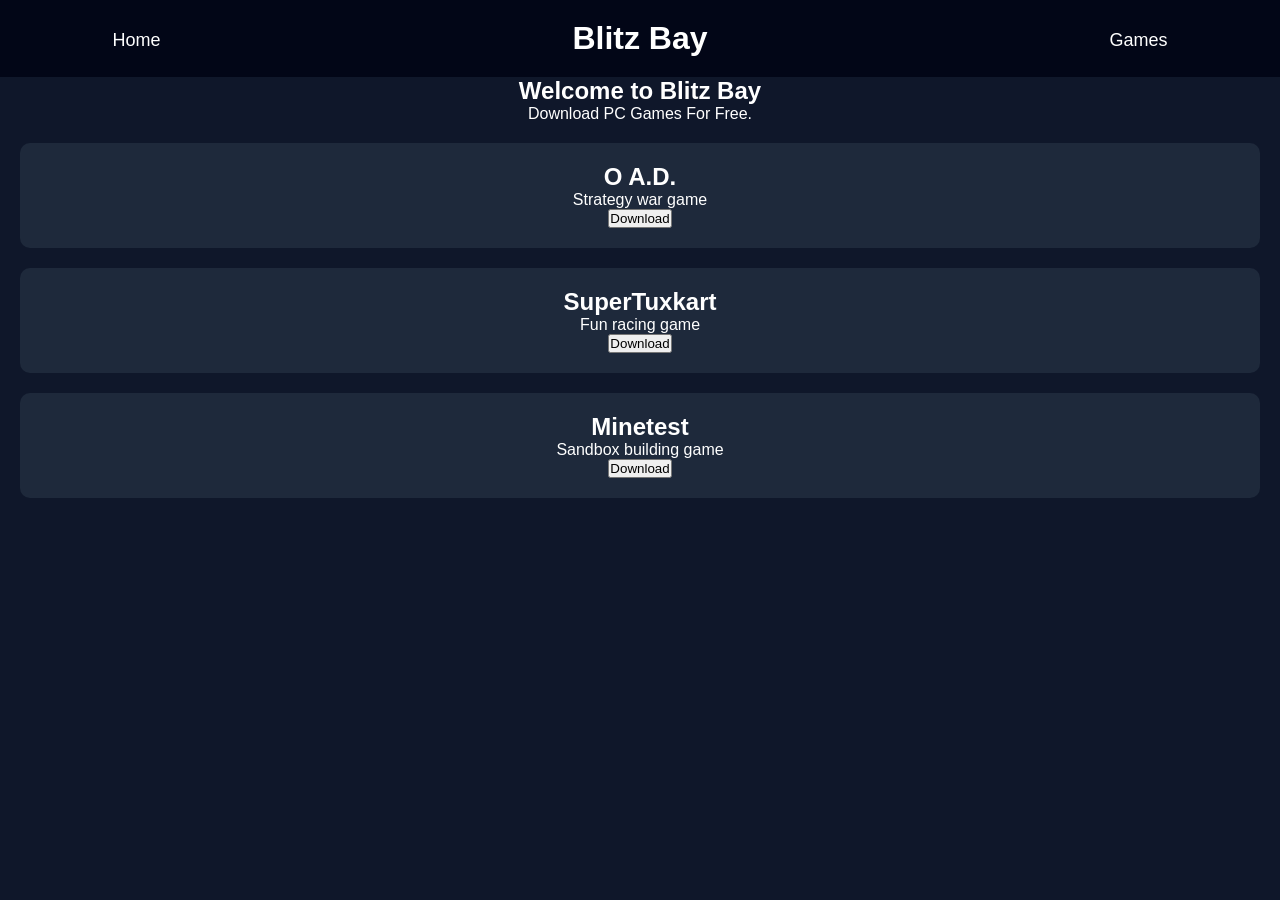
==== index.html @ 2c565437 "Add files via upload" ====
<!DOCTYPE html>
<html>
    <head>
        <title>Blitz Bay</title>
        <link rel="stylesheet" href="style.css">
    </head>
    
    <body>

        <header>
            <h1>Blitz Bay</h1>
            <nav>
                <a href="index.html">Home</a>
                <a href="games.html">Games</a>
            </nav>
        </header>

        <h2>Welcome to Blitz Bay</h2>
        <p>Download PC Games For Free.</p>
    </body>
        <style>
            body{
                background: #0f172a;
                color: white;
                font-family: arial;
                text-align: center;
            }

            header{
                background: #020617;
                padding: 20px;
            }

            nav a{
                color: white;
                margin: 10px;
                text-decoration: none;
                font-size: 18px;    
            }

            .game{
                background: #1e293b;
                margin: 20px;
                padding: 20px;
                border-radius: 10px;
            }
        </style>

    <body>

        <div class="game">
            <h2>O A.D.</h2>
            <p>Strategy war game</p>
            <button>Download</button>
        </div>

        <div class="game">
            <h2>SuperTuxkart</h2>
            <p>Fun racing game</p>
            <button>Download</button>
        </div>

        <div class="game">
            <h2>Minetest</h2>
            <p>Sandbox building game</p>
            <button>Download</button>
        </div>
    </body>
</html>
---- style.css ----
*{
    margin: 0;
    padding: 0;
    box-sizing: border-box;
    font-family: 'Poppins', sans-serif;
}

.hero{
    width: 100%;
    height: 100vh;
    background-image: linear-gradient(rgba(12,3,51,0.3),rgba(12,3,51,0.3));
    position: relative;
    padding: 0 5%;
    display: flex;
    align-items: center;
    justify-content: center;
}
nav{
    width: 100%;
    position: absolute;
    top: 0;
    left: 0;
    padding: 20px 8%;
    display: flex;
    align-items: center;
    justify-content: space-between;
}

nav .logo{
    width: 80px;
}
nav u1 li{
    list-style: none;
    display: inline-block;
    margin-left: 40px;
}
nav u1 li a{
    text-decoration: none;
    color: #fff;
    font-size: 20px; 
    padding: 12px 25px;
    border: 2px solid #ccc;
    border-radius: 10px;
}

/* Mail button */
.mail-btn {
    position: relative;
    display: inline-flex;
    justify-content: center;
    align-items: center;
    padding: 12px 25px;
    font-size: 20px;
    color: #fff;
    border: 2px solid #0ff;       /* neon border */
    border-radius: 10px;
    overflow: hidden;
    transition: color 0.3s, box-shadow 0.3s;
}

/* Neon glowing fill — bottom to top */
.mail-btn::before {
    content: "";
    position: absolute;
    left: 0;
    bottom: 0;
    width: 100%;
    height: 0;
    background: linear-gradient(0deg, #00f6ff, #2ecc71);
    box-shadow: 0 0 15px #00f6ff, 0 0 30px #2ecc71; /* neon glow */
    z-index: 0;
    transition: height 0.5s ease-in-out;
}

/* Pulsing mail icon */
.mail-btn::after {
    content: "📧";
    color: #fff;
    font-size: 30px;
    opacity: 0;
    position: absolute;
    transition: opacity 0.4s, transform 0.5s;
}

/* Hover effect */
.mail-btn:hover::before {
    height: 100%;                  /* fill from bottom to top */
}

.mail-btn:hover {
    color: transparent;             /* hide text */
    box-shadow: 0 0 20px #0ff, 0 0 40px #2ecc71; /* extra glow on hover */
}

.mail-btn:hover::after {
    opacity: 1;                      /* show icon */
    animation: pulse 1s infinite alternate;
}

/* Pulse animation for icon */
@keyframes pulse {
    0% { transform: scale(1); }
    50% { transform: scale(1.2); }
    100% { transform: scale(1); }
}

.content{
    text-align: center;
}
.content h1{
    font-size: 160px;
    color: #fff;
    font-weight: 600;
    transition: 0.5s;
}


/* button */
.btn {
    padding: 15px 40px;
    border: none;
    outline: none;
    color: #fff;
    cursor: pointer;
    position: relative;
    z-index: 0;
    border-radius: 12px;
    transform: scale(1.7);
    margin-top: 20px;
}
.btn::after {
    content: "";
    z-index: -1;
    position: absolute;
    width: 100%;
    height: 100%;
    background-color: #333;
    left: 0;
    top: 0;
    border-radius: 10px;
}
/* glow */
.btn::before{
    content: "";
    background: linear-gradient(
        45deg,
        #FF0000, #FF7300, #FFFB00, #48FF00,
        #00FFD5, #002BFF, #FF00C8, #FF0000
    );
    position: absolute;
    top: -2px;
    left: -2px;
    background-size: 600%;
    z-index: -1;
    width: calc(100% + 4px);
    height: calc(100% + 4px);
    filter: blur(8px);
    animation: glowing 20s linear infinite;
    transition: opacity .3s ease-in-out;
    border-radius: 10px;
    opacity: 0;
}

@keyframes glowing {
    0% {background-position: 0 0;}
    50% {background-position: 400% 0;}
    100% {background-position: 0 0;}
}

/* hover */
.btn:hover::before {
    opacity: 1;
}

.btn:active:after {
    background: transparent;
}

.btn:active {
    color: #000;
    font-weight: bold;
}


.content h1:hover{
    -webkit-text-stroke: 2px #fff;
    color: transparent;
}


.back-video{
    position: absolute;
    right: 0;
    bottom: 0;
    z-index: -1;
}

@media (min-aspect-ratio: 16/9){
    .back-video{
        width: 100%;
        height: auto;
    }
}
@media (max-aspect-ratio: 16/9){
    .back-video{
        width: auto;
        height: 100%;
    }
}
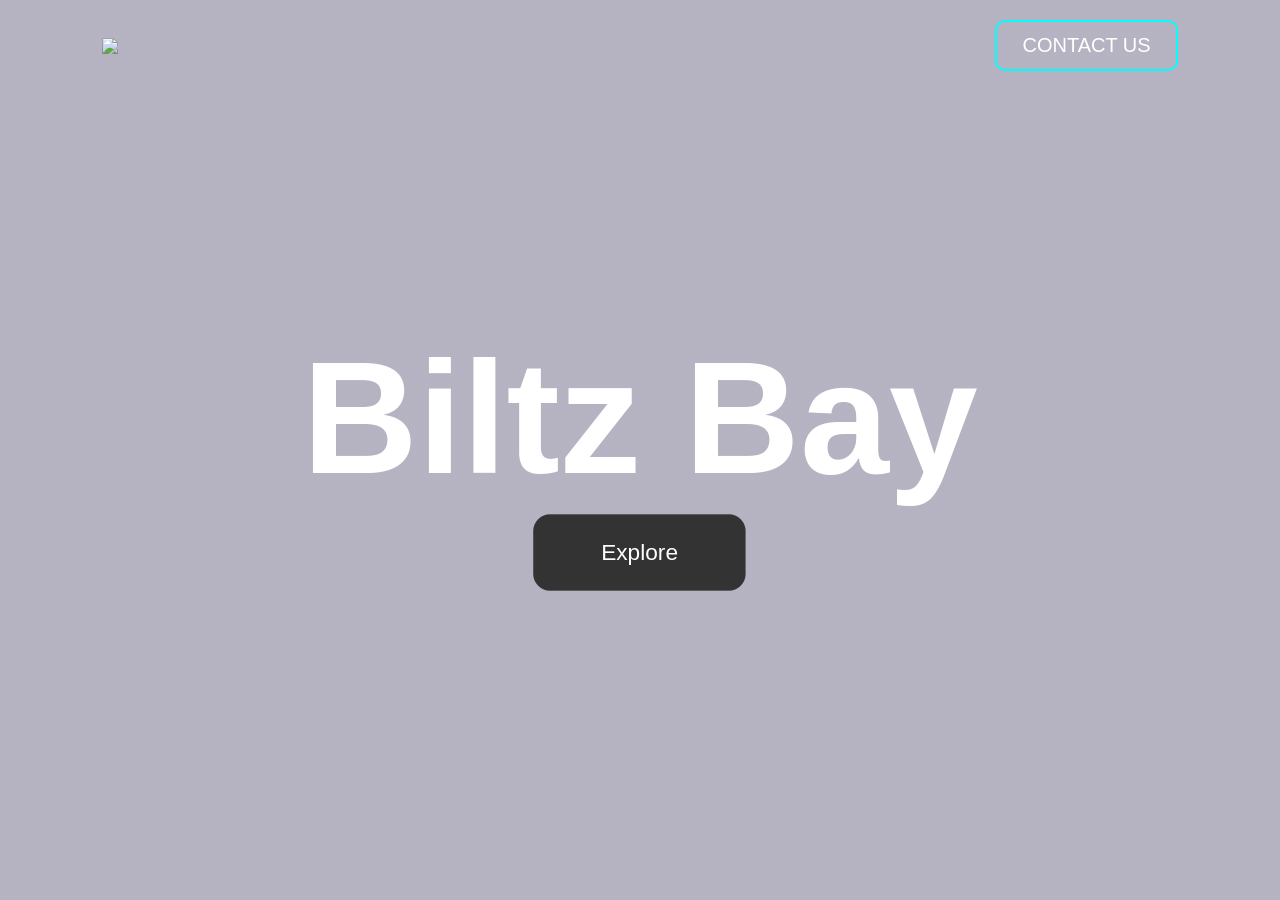
==== commit 3d478d83: "Add files via upload" ====
--- a/index.html
+++ b/index.html
@@ -1,69 +1,30 @@
 <!DOCTYPE html>
 <html>
-    <head>
-        <title>Blitz Bay</title>
-        <link rel="stylesheet" href="style.css">
-    </head>
-    
-    <body>
+<head>
+    <meta charset="UTF-8">
+    <meta http-equiv="X-UA-Compatible" content="IE
+    =edge">
+    <meta name="viewport" content="width=device-width, initial-scale=1.0">
+    <title>BLITZ BAY</title>
+    <link rel="stylesheet" href="style.css">
+</head>
+<body>
+    <div class="hero">
 
-        <header>
-            <h1>Blitz Bay</h1>
-            <nav>
-                <a href="index.html">Home</a>
-                <a href="games.html">Games</a>
-            </nav>
-        </header>
+        <video autoplay loop muted plays-inline class="back-video">
+            <source src="mylivewallpapers-com-Walking-Under-the-Stars-1366X768.mp4" type="video/mp4">
+        </video>
 
-        <h2>Welcome to Blitz Bay</h2>
-        <p>Download PC Games For Free.</p>
-    </body>
-        <style>
-            body{
-                background: #0f172a;
-                color: white;
-                font-family: arial;
-                text-align: center;
-            }
-
-            header{
-                background: #020617;
-                padding: 20px;
-            }
-
-            nav a{
-                color: white;
-                margin: 10px;
-                text-decoration: none;
-                font-size: 18px;    
-            }
-
-            .game{
-                background: #1e293b;
-                margin: 20px;
-                padding: 20px;
-                border-radius: 10px;
-            }
-        </style>
-
-    <body>
-
-        <div class="game">
-            <h2>O A.D.</h2>
-            <p>Strategy war game</p>
-            <button>Download</button>
+        <nav>
+            <img src="ninja-esport.jpg" class="logo">
+            <u1>
+                <li><a href="file:///C:/Users/ultimate%20pc/Documents/html%20folder/contact%20us.html" class="mail-btn">CONTACT US</a></li>
+            </u1>
+        </nav>
+        <div class="content">
+            <h1>Biltz Bay</h1>
+            <a href="file:///C:/Users/ultimate%20pc/Documents/html%20folder/library%20container.html"><button class="btn">Explore</button></a> 
         </div>
-
-        <div class="game">
-            <h2>SuperTuxkart</h2>
-            <p>Fun racing game</p>
-            <button>Download</button>
-        </div>
-
-        <div class="game">
-            <h2>Minetest</h2>
-            <p>Sandbox building game</p>
-            <button>Download</button>
-        </div>
-    </body>
+    </div>
+</body> 
 </html>
